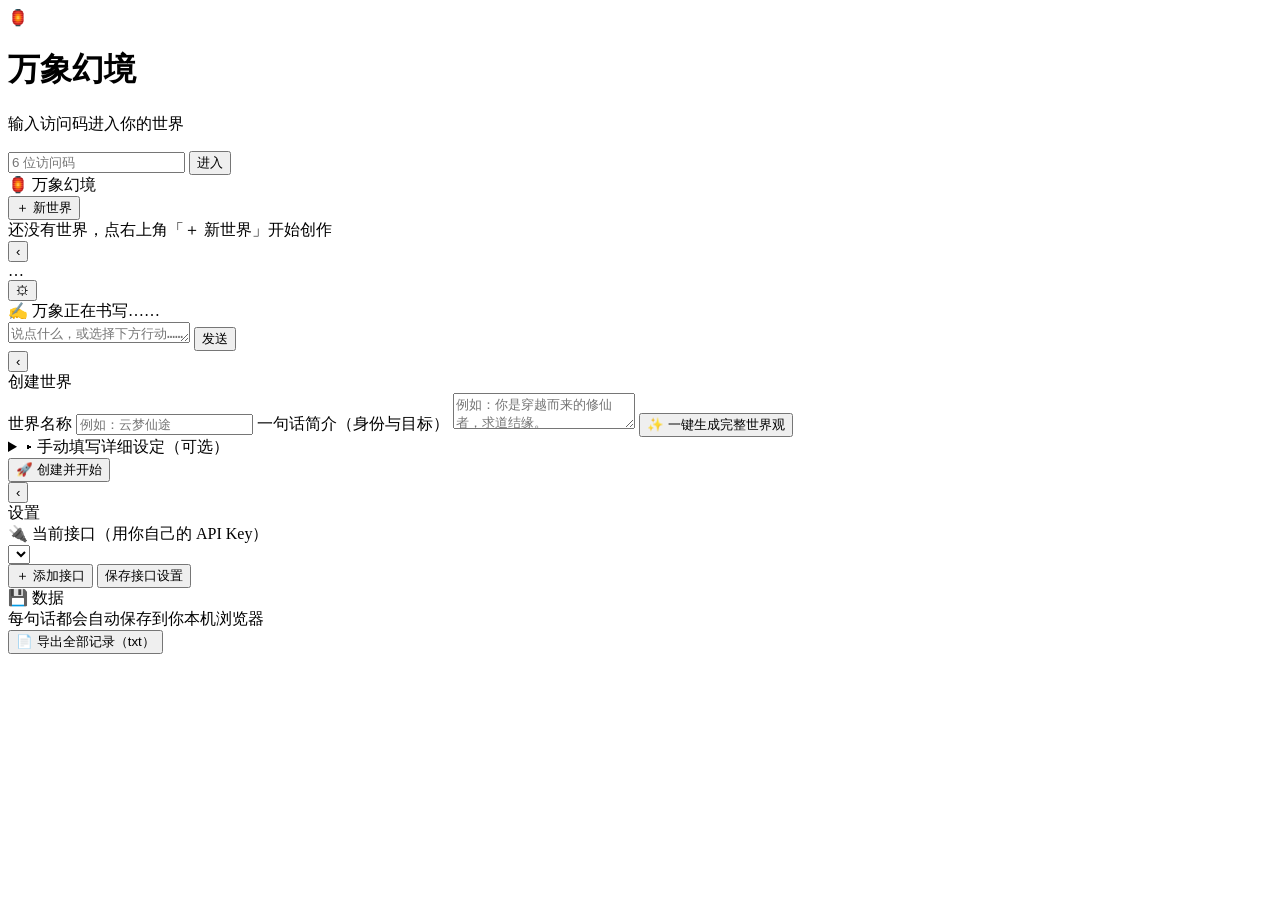
==== mobile.html @ e7fd990c "手机竖屏版" ====
<!DOCTYPE html>
<html lang="zh-CN">
<head>
<meta charset="UTF-8">
<meta name="viewport" content="width=device-width, initial-scale=1.0, maximum-scale=1.0, user-scalable=no, viewport-fit=cover">
<meta name="apple-mobile-web-app-capable" content="yes">
<meta name="theme-color" content="#2b2a45">
<title>万象幻境</title>
<link rel="manifest" href="manifest.json">
<link rel="icon" href="icon512.png">
<link rel="stylesheet" href="mobile.css">
</head>
<body>

<!-- 访问码 -->
<div id="pin" class="screen hidden">
  <div class="pin-box">
    <div class="logo">🏮</div>
    <h1>万象幻境</h1>
    <p class="sub">输入访问码进入你的世界</p>
    <input id="pin-in" type="tel" inputmode="numeric" maxlength="8" placeholder="6 位访问码">
    <button id="pin-ok">进入</button>
    <div id="pin-msg"></div>
  </div>
</div>

<!-- 世界列表 -->
<div id="worlds" class="screen hidden">
  <header class="topbar">
    <div class="tb-title">🏮 万象幻境</div>
    <button id="btn-add" class="tb-btn">＋ 新世界</button>
  </header>
  <div id="world-list"></div>
  <div class="hint-line" id="worlds-hint">还没有世界，点右上角「＋ 新世界」开始创作</div>
</div>

<!-- 游戏 -->
<div id="game" class="screen hidden">
  <header class="topbar">
    <button id="btn-back" class="tb-btn">‹</button>
    <div class="tb-title" id="g-title">…</div>
    <button id="btn-settings" class="tb-btn">⚙</button>
  </header>
  <div id="log"></div>
  <div id="typing" class="hidden">✍ 万象正在书写……</div>
  <div id="composer">
    <textarea id="tin" rows="1" maxlength="3000" placeholder="说点什么，或选择下方行动……"></textarea>
    <button id="send">发送</button>
  </div>
</div>

<!-- 新世界 -->
<div id="wizard" class="screen hidden">
  <header class="topbar">
    <button id="wiz-back" class="tb-btn">‹</button>
    <div class="tb-title">创建世界</div>
    <div class="tb-spacer"></div>
  </header>
  <div class="wiz-body">
    <label>世界名称</label>
    <input id="w-name" maxlength="30" placeholder="例如：云梦仙途">
    <label>一句话简介（身份与目标）</label>
    <textarea id="w-desc" maxlength="200" placeholder="例如：你是穿越而来的修仙者，求道结缘。"></textarea>
    <button id="w-gen" class="big-btn ghost-btn">✨ 一键生成完整世界观</button>
    <details id="w-adv">
      <summary>▸ 手动填写详细设定（可选）</summary>
      <label>世界观背景</label>
      <textarea id="w-world" maxlength="800" placeholder="时代、地理、势力、规则……"></textarea>
      <label>主角设定</label>
      <textarea id="w-protagonist" maxlength="400" placeholder="你的身份、能力、处境……"></textarea>
      <label>人物设定</label>
      <textarea id="w-characters" maxlength="600" placeholder="每行一个人物：名字：身份与性格"></textarea>
      <label>文风要求</label>
      <input id="w-style" maxlength="200" placeholder="如：仙侠古风、冷峻写实">
      <label>额外规则</label>
      <input id="w-rules" maxlength="200" placeholder="如：伤势与时间真实">
      <div class="w-row">
        <label>真实程度
          <select id="w-realism">
            <option value="1">轻松</option>
            <option value="2">写实</option>
            <option value="3" selected>真实</option>
            <option value="4">严苛</option>
            <option value="5">极致</option>
          </select>
        </label>
        <label>字数
          <select id="w-len">
            <option value="1">短篇</option>
            <option value="2" selected>中篇</option>
            <option value="3">长篇</option>
            <option value="4">超长</option>
          </select>
        </label>
        <label>状态
          <select id="w-status-detail">
            <option value="1" selected>简洁</option>
            <option value="2">标准</option>
            <option value="3">详细</option>
          </select>
        </label>
      </div>
    </details>
    <button id="w-create" class="big-btn">🚀 创建并开始</button>
  </div>
</div>

<!-- 设置 -->
<div id="settings" class="screen hidden">
  <header class="topbar">
    <button id="s-back" class="tb-btn">‹</button>
    <div class="tb-title">设置</div>
    <div class="tb-spacer"></div>
  </header>
  <div class="set-body">
    <div class="set-sec-title">🔌 当前接口（用你自己的 API Key）</div>
    <select id="s-active"></select>
    <div id="s-cards"></div>
    <button id="s-add" class="ghost-btn">＋ 添加接口</button>
    <button id="s-save" class="big-btn">保存接口设置</button>
    <div id="s-msg" class="hint-line"></div>
    <div class="set-sec-title">💾 数据</div>
    <div class="hint-line" id="save-hint">每句话都会自动保存到你本机浏览器</div>
    <button id="s-export" class="ghost-btn">📄 导出全部记录（txt）</button>
  </div>
</div>

<div id="toast" class="hidden"></div>
<script src="mobile.js"></script>
</body>
</html>
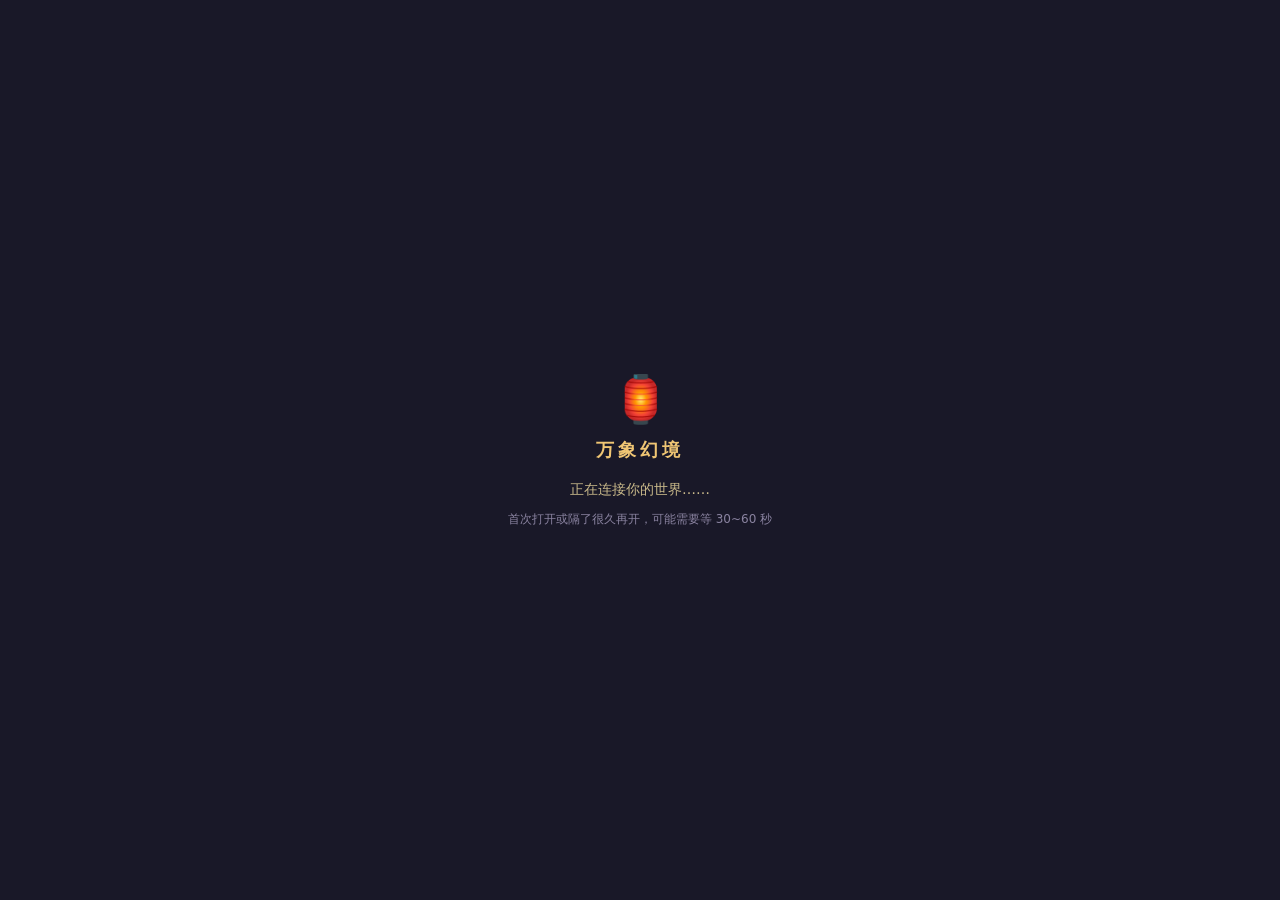
==== commit f491468f: "连接提示层" ====
--- a/mobile.html
+++ b/mobile.html
@@ -11,6 +11,13 @@
 <link rel="stylesheet" href="mobile.css">
 </head>
 <body>
+
+<div id="boot-loading" style="position:fixed;inset:0;display:flex;flex-direction:column;align-items:center;justify-content:center;background:#191828;color:#f0c674;z-index:9999;text-align:center;padding:24px">
+  <div style="font-size:46px">🏮</div>
+  <div style="font-size:18px;font-weight:800;margin-top:12px;letter-spacing:4px">万象幻境</div>
+  <div id="boot-msg" style="font-size:14px;margin-top:14px;line-height:1.9;color:#c9b98a">正在连接你的世界……</div>
+  <div style="font-size:12px;margin-top:8px;color:#8a83a0">首次打开或隔了很久再开，可能需要等 30~60 秒</div>
+</div>
 
 <!-- 访问码 -->
 <div id="pin" class="screen hidden">
@@ -126,6 +133,6 @@
 </div>
 
 <div id="toast" class="hidden"></div>
-<script src="mobile.js"></script>
+<script src="mobile.js?v=20261016"></script>
 </body>
 </html>
--- a/mobile.css
+++ b/mobile.css
@@ -0,0 +1,200 @@
+/* 万象幻境 · 手机竖屏版样式 */
+:root {
+  --bg: #191828;
+  --bg2: #211f33;
+  --card: #292741;
+  --card2: #322f4d;
+  --ink: #ece8dd;
+  --ink-soft: #b9b2a0;
+  --line: #3c3957;
+  --gold: #d9a441;
+  --gold2: #f0c674;
+  --ai: #2c2a45;
+  --me: #33553f;
+  --danger: #d07b6e;
+}
+
+* { box-sizing: border-box; margin: 0; padding: 0; -webkit-tap-highlight-color: transparent; }
+html, body { height: 100%; }
+body {
+  font-family: -apple-system, "PingFang SC", "Microsoft YaHei", system-ui, sans-serif;
+  background: radial-gradient(120% 80% at 50% 0%, #2b2440 0%, var(--bg) 55%);
+  color: var(--ink);
+  overflow: hidden;
+  height: 100dvh;
+}
+
+.hidden { display: none !important; }
+.screen {
+  position: fixed; inset: 0; display: flex; flex-direction: column;
+  height: 100dvh;
+}
+
+/* ---------- 顶栏 ---------- */
+.topbar {
+  display: flex; align-items: center; gap: 10px;
+  padding: calc(env(safe-area-inset-top, 0px) + 10px) 12px 10px;
+  background: rgba(25, 24, 40, 0.92); backdrop-filter: blur(8px);
+  border-bottom: 1px solid var(--line);
+}
+.tb-title {
+  flex: 1; font-size: 17px; font-weight: 800; letter-spacing: 1px;
+  color: var(--gold2); white-space: nowrap; overflow: hidden; text-overflow: ellipsis;
+}
+.tb-btn {
+  background: var(--card); color: var(--ink); border: 1px solid var(--line);
+  border-radius: 10px; padding: 8px 13px; font-size: 15px; cursor: pointer;
+}
+.tb-spacer { width: 44px; }
+
+/* ---------- PIN ---------- */
+#pin { align-items: center; justify-content: center; padding: 20px; }
+.pin-box { width: 100%; max-width: 340px; text-align: center; }
+.logo { font-size: 56px; }
+.pin-box h1 { margin: 10px 0 4px; color: var(--gold2); letter-spacing: 6px; }
+.pin-box .sub { color: var(--ink-soft); font-size: 14px; margin-bottom: 22px; }
+.pin-box input {
+  width: 100%; padding: 14px 16px; font-size: 20px; text-align: center;
+  letter-spacing: 6px; border-radius: 14px; border: 1px solid var(--line);
+  background: var(--card); color: var(--ink); outline: none;
+}
+.pin-box button {
+  width: 100%; margin-top: 14px; padding: 14px; font-size: 17px; font-weight: 800;
+  border-radius: 14px; border: none; color: #3a2c10;
+  background: linear-gradient(180deg, var(--gold2), var(--gold)); cursor: pointer;
+}
+#pin-msg { margin-top: 12px; font-size: 14px; color: var(--danger); }
+
+/* ---------- 世界列表 ---------- */
+#world-list { flex: 1; overflow-y: auto; padding: 14px 14px calc(env(safe-area-inset-bottom, 0px) + 20px); }
+.w-card {
+  background: var(--card); border: 1px solid var(--line); border-radius: 16px;
+  padding: 16px; margin-bottom: 12px; position: relative; cursor: pointer;
+  transition: transform .08s;
+}
+.w-card:active { transform: scale(0.98); }
+.w-card .w-name { font-size: 17px; font-weight: 800; color: var(--gold2); }
+.w-card .w-desc { font-size: 13.5px; color: var(--ink-soft); margin-top: 6px; line-height: 1.7; }
+.w-card .w-meta { font-size: 12px; color: #8a83a0; margin-top: 8px; }
+.w-card .w-del {
+  position: absolute; top: 12px; right: 12px; background: none; border: none;
+  font-size: 16px; cursor: pointer; padding: 4px;
+}
+.hint-line { text-align: center; color: #8a83a0; font-size: 13px; padding: 14px; line-height: 1.7; }
+
+/* ---------- 游戏 ---------- */
+#log { flex: 1; overflow-y: auto; padding: 14px 12px 6px; scroll-behavior: smooth; }
+.msg { margin-bottom: 16px; display: flex; flex-direction: column; }
+.msg .who { font-size: 11.5px; color: #8a83a0; margin-bottom: 5px; font-weight: 700; letter-spacing: 1px; }
+.msg .bubble {
+  max-width: 86%; padding: 12px 14px; border-radius: 16px;
+  font-size: 15.5px; line-height: 1.95; white-space: pre-wrap; word-break: break-word;
+}
+.msg.ai .bubble { background: var(--ai); border: 1px solid var(--line); border-top-left-radius: 4px; }
+.msg.me { align-items: flex-end; }
+.msg.me .who { display: none; }
+.msg.me .bubble { background: var(--me); border: 1px solid #44604e; border-top-right-radius: 4px; }
+.msg .tools { display: flex; gap: 8px; margin-top: 6px; }
+.msg .tools button {
+  background: var(--card); color: var(--ink-soft); border: 1px solid var(--line);
+  border-radius: 8px; padding: 4px 10px; font-size: 11.5px; cursor: pointer;
+}
+.status-card {
+  margin-top: 8px; background: #252238; border: 1px solid #4a4468;
+  border-radius: 12px; padding: 0; max-width: 86%; overflow: hidden;
+}
+.status-card summary {
+  padding: 9px 12px; font-size: 13px; font-weight: 800; color: #c9b98a;
+  list-style: none; cursor: pointer;
+}
+.status-card summary::after { content: " ▾"; font-size: 11px; }
+.status-card[open] summary::after { content: " ▴"; }
+.status-card .st-body {
+  padding: 2px 12px 12px; font-size: 13.5px; line-height: 1.9; color: var(--ink-soft);
+  white-space: pre-wrap; max-height: 46vh; overflow-y: auto;
+}
+.opt-box { display: flex; flex-direction: column; gap: 8px; margin-top: 10px; max-width: 86%; }
+.opt-btn {
+  text-align: left; background: var(--card2); color: var(--ink);
+  border: 1px solid #5a4a86; border-radius: 12px; padding: 11px 14px;
+  font-size: 14.5px; line-height: 1.6; cursor: pointer; font-family: inherit;
+}
+.opt-btn:active { background: #3d3760; }
+#typing { text-align: center; color: #c9b98a; font-size: 13.5px; padding: 10px; }
+#composer {
+  display: flex; gap: 10px; align-items: flex-end;
+  padding: 10px 12px calc(env(safe-area-inset-bottom, 0px) + 10px);
+  background: rgba(25, 24, 40, 0.95); border-top: 1px solid var(--line);
+}
+#tin {
+  flex: 1; border: 1px solid var(--line); border-radius: 20px; resize: none;
+  padding: 11px 15px; font-size: 15.5px; font-family: inherit; line-height: 1.7;
+  background: var(--card); color: var(--ink); outline: none; max-height: 140px;
+}
+#send {
+  padding: 11px 18px; border-radius: 20px; border: none; font-size: 15px; font-weight: 800;
+  color: #3a2c10; background: linear-gradient(180deg, var(--gold2), var(--gold)); cursor: pointer;
+  font-family: inherit;
+}
+#send:disabled { opacity: .55; }
+
+/* ---------- 向导 ---------- */
+.wiz-body {
+  flex: 1; overflow-y: auto; padding: 16px 16px calc(env(safe-area-inset-bottom, 0px) + 24px);
+}
+.wiz-body label { display: block; font-size: 13px; font-weight: 700; color: #c9b98a; margin: 14px 0 6px; }
+.wiz-body input, .wiz-body textarea, .wiz-body select {
+  width: 100%; border: 1px solid var(--line); border-radius: 12px; padding: 11px 13px;
+  font-size: 15px; font-family: inherit; background: var(--card); color: var(--ink); outline: none;
+}
+.wiz-body textarea { min-height: 64px; resize: vertical; line-height: 1.7; }
+.wiz-body details { margin-top: 14px; }
+.wiz-body summary { font-size: 14px; color: #c9b98a; font-weight: 700; padding: 6px 0; cursor: pointer; }
+.w-row { display: flex; gap: 8px; flex-wrap: wrap; }
+.w-row label { flex: 1; min-width: 90px; }
+.w-row select { padding: 9px 8px; font-size: 14px; }
+.big-btn {
+  width: 100%; margin-top: 16px; padding: 14px; font-size: 16px; font-weight: 800;
+  border-radius: 14px; border: none; cursor: pointer; font-family: inherit;
+  color: #3a2c10; background: linear-gradient(180deg, var(--gold2), var(--gold));
+}
+.big-btn:disabled { opacity: .55; }
+.ghost-btn {
+  width: 100%; margin-top: 10px; padding: 12px; font-size: 14.5px; font-weight: 700;
+  border-radius: 12px; cursor: pointer; font-family: inherit;
+  background: var(--card); color: var(--ink-soft); border: 1px solid var(--line);
+}
+
+/* ---------- 设置 ---------- */
+.set-body {
+  flex: 1; overflow-y: auto; padding: 14px 14px calc(env(safe-area-inset-bottom, 0px) + 24px);
+}
+.set-sec-title { font-size: 14px; font-weight: 800; color: #c9b98a; margin: 16px 0 8px; }
+.set-body select, .set-body input {
+  width: 100%; border: 1px solid var(--line); border-radius: 11px; padding: 10px 12px;
+  font-size: 14px; font-family: inherit; background: var(--card); color: var(--ink); outline: none; margin-bottom: 8px;
+}
+.p-card {
+  background: var(--card); border: 1px solid var(--line); border-radius: 14px;
+  padding: 13px; margin-bottom: 10px;
+}
+.p-card .p-name { font-size: 14px; font-weight: 800; color: var(--gold2); margin-bottom: 8px; }
+.p-field { font-size: 12px; color: #8a83a0; font-weight: 700; margin: 8px 0 4px; }
+.p-btns { display: flex; gap: 8px; margin-top: 8px; flex-wrap: wrap; }
+.p-btns button {
+  flex: 1; min-width: 90px; background: var(--card2); color: #c9b98a;
+  border: 1px solid #5a4a86; border-radius: 10px; padding: 8px 6px;
+  font-size: 12.5px; font-weight: 700; cursor: pointer; font-family: inherit;
+}
+.p-test-result { font-size: 12px; font-weight: 700; margin-top: 6px; }
+.p-test-result.ok { color: #7fae8b; }
+.p-test-result.bad { color: var(--danger); }
+#s-msg { color: #7fae8b; }
+
+/* ---------- toast ---------- */
+#toast {
+  position: fixed; left: 50%; bottom: calc(env(safe-area-inset-bottom, 0px) + 90px);
+  transform: translateX(-50%); background: rgba(40, 36, 60, 0.95);
+  border: 1px solid var(--line); color: var(--ink); border-radius: 12px;
+  padding: 10px 16px; font-size: 13.5px; z-index: 99; max-width: 86%; text-align: center;
+}
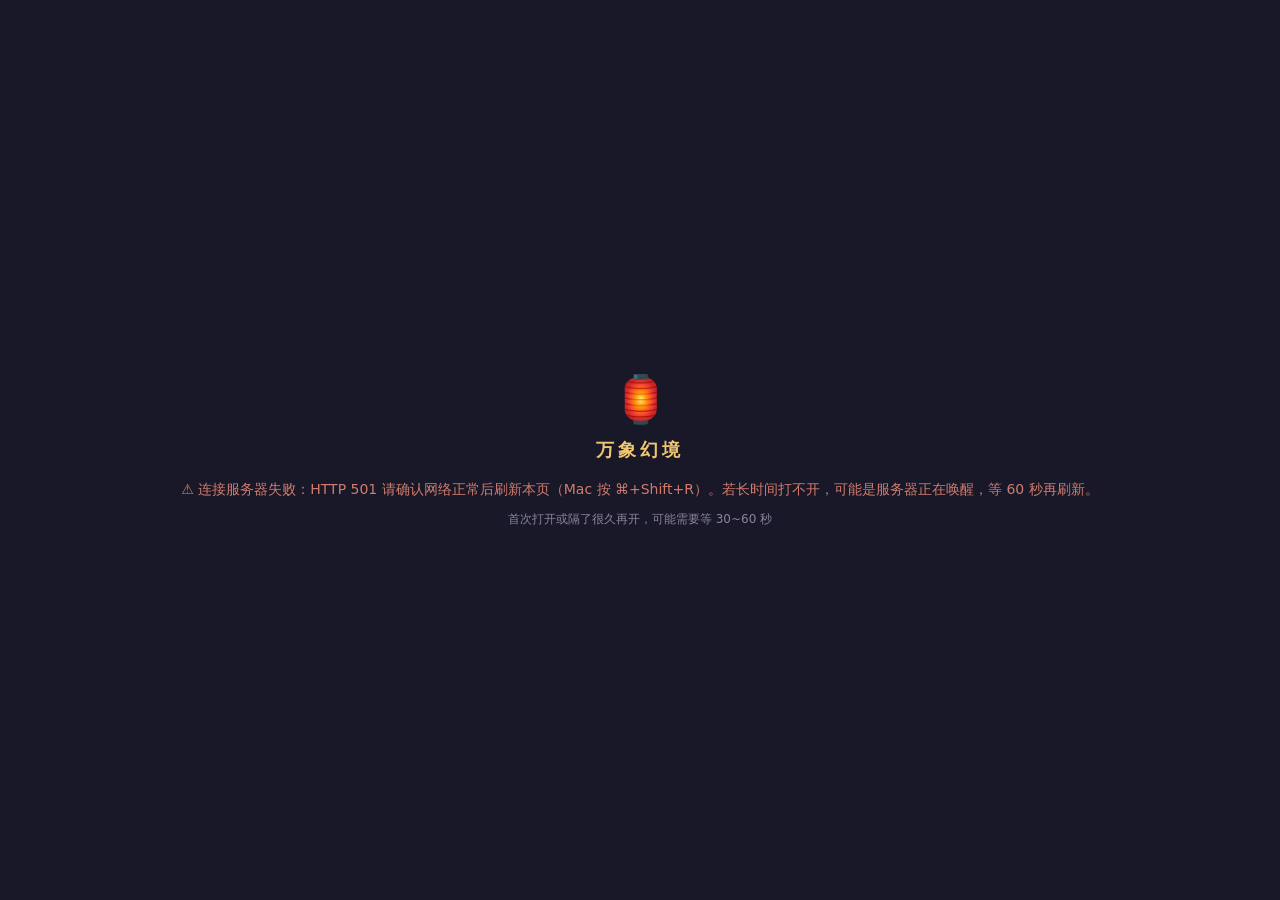
==== commit 375e65b8: "修复输码框被灯笼层遮挡" ====
--- a/mobile.html
+++ b/mobile.html
@@ -133,6 +133,6 @@
 </div>
 
 <div id="toast" class="hidden"></div>
-<script src="mobile.js?v=20261016"></script>
+<script src="mobile.js?v=20261016b"></script>
 </body>
 </html>
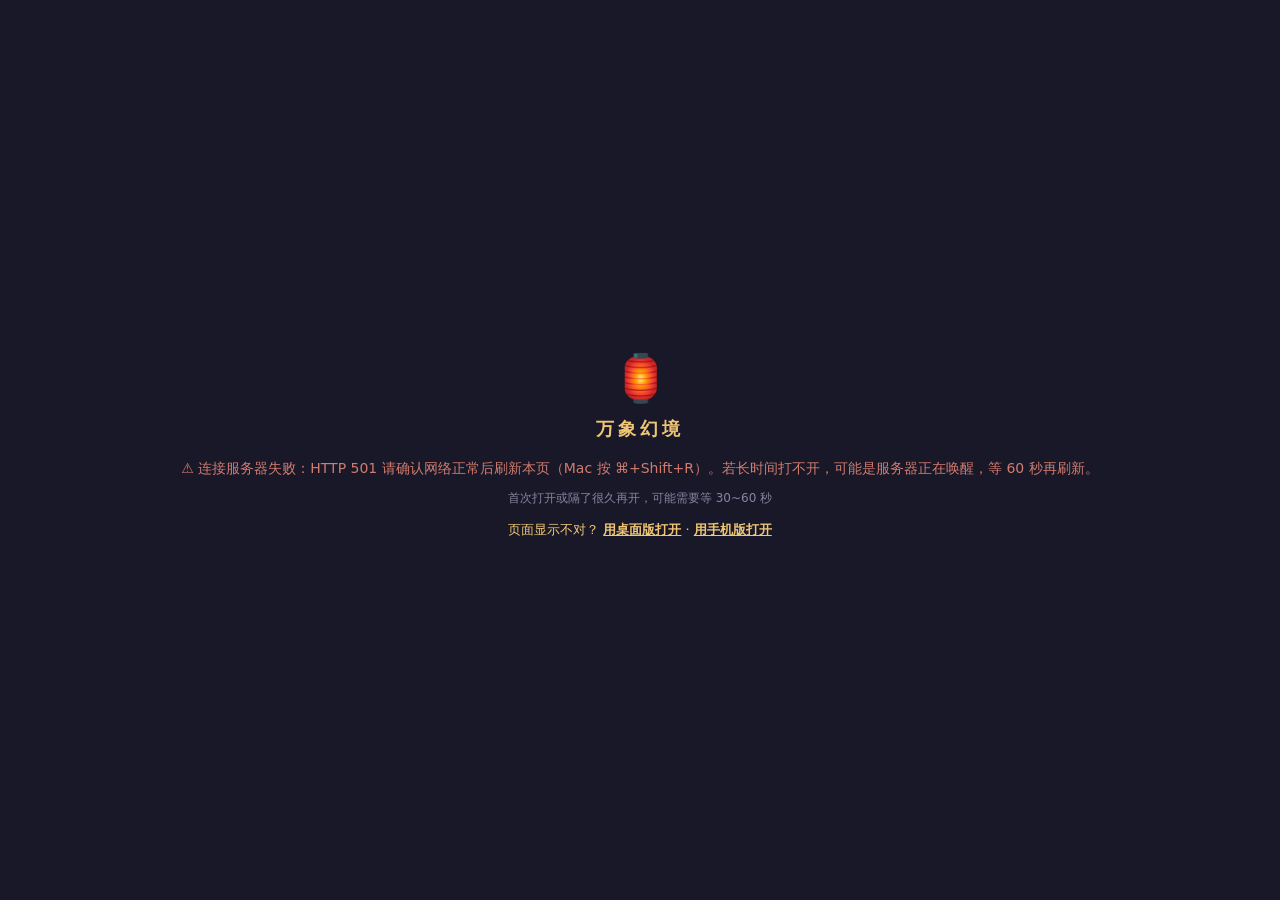
==== commit 6e9a07e6: "诊断入口与设备信息显示" ====
--- a/mobile.html
+++ b/mobile.html
@@ -17,6 +17,11 @@
   <div style="font-size:18px;font-weight:800;margin-top:12px;letter-spacing:4px">万象幻境</div>
   <div id="boot-msg" style="font-size:14px;margin-top:14px;line-height:1.9;color:#c9b98a">正在连接你的世界……</div>
   <div style="font-size:12px;margin-top:8px;color:#8a83a0">首次打开或隔了很久再开，可能需要等 30~60 秒</div>
+  <div style="font-size:13px;margin-top:14px">页面显示不对？
+    <a href="/desktop" style="color:#f0c674;font-weight:700">用桌面版打开</a> ·
+    <a href="/m" style="color:#f0c674;font-weight:700">用手机版打开</a>
+  </div>
+  <div id="boot-ua" style="font-size:10px;margin-top:10px;color:#8a83a0;max-width:86%;word-break:break-all"></div>
 </div>
 
 <!-- 访问码 -->
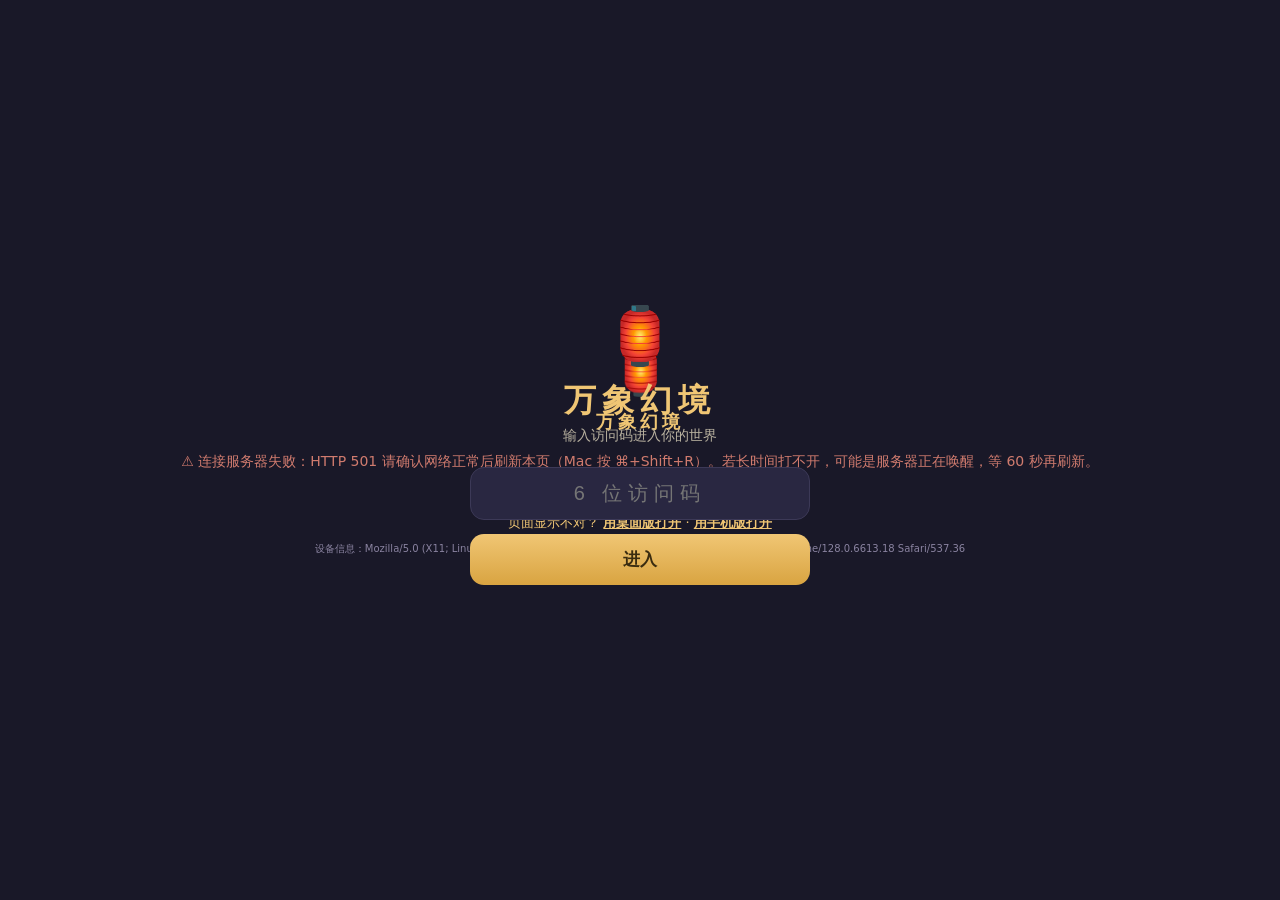
==== commit 790ec4f5: "结构性修复：输码界面置顶 + 连接层兜底" ====
--- a/mobile.html
+++ b/mobile.html
@@ -138,6 +138,6 @@
 </div>
 
 <div id="toast" class="hidden"></div>
-<script src="mobile.js?v=20261016b"></script>
+<script src="mobile.js?v=20261016c"></script>
 </body>
 </html>
--- a/mobile.css
+++ b/mobile.css
@@ -29,6 +29,8 @@
   position: fixed; inset: 0; display: flex; flex-direction: column;
   height: 100dvh;
 }
+/* 输码界面必须始终盖在连接提示层之上 */
+#pin { z-index: 10000; }
 
 /* ---------- 顶栏 ---------- */
 .topbar {
